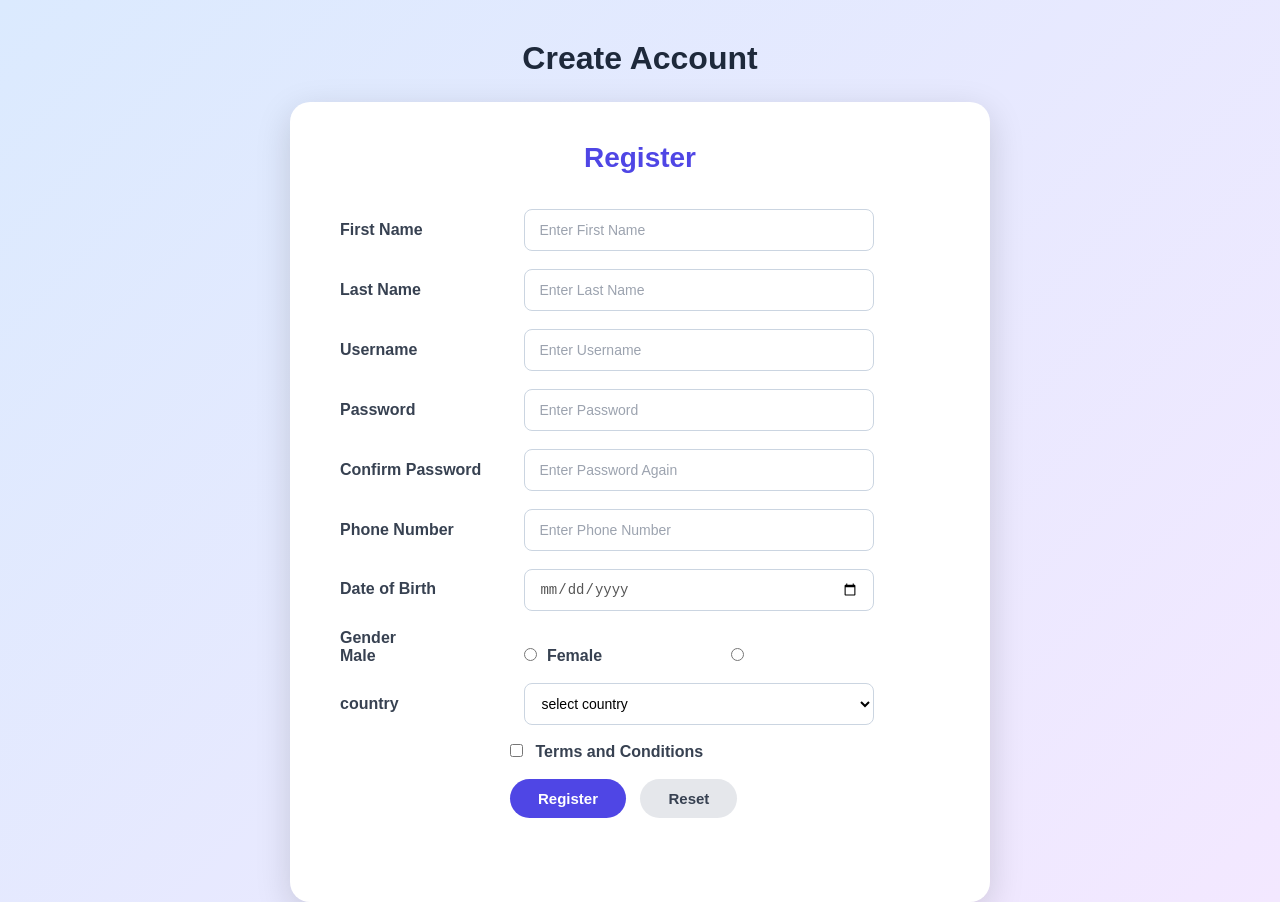
==== html/Forms/register.html @ 27fe1ccb "changes" ====
<!DOCTYPE html>
<html lang="en">
<head>
    <meta charset="UTF-8">
    <meta name="viewport" content="width=device-width, initial-scale=1.0">
    <title>Create Account</title>
    
    <style>
        * {
    box-sizing: border-box;
}

body {
    margin: 0;
    font-family: Arial, sans-serif;
    background: linear-gradient(135deg, #dbeafe, #f3e8ff);
    color: #222;
}

/* Main heading */
body > h1 {
    text-align: center;
    margin-top: 40px;
    margin-bottom: 25px;
    font-size: 32px;
    color: #1e293b;
}

/* Form container */
body > div {
    width: 700px;
    min-height: 800px;
    height: auto;
    margin: 0 auto 50px auto;
    padding: 40px 50px;
    border: none !important;
    border-radius: 20px !important;
    background-color: white;
    box-shadow: 0 10px 35px rgba(0, 0, 0, 0.15);
}

/* Form */
form {
    text-align: left;
}

/* Heading inside form */
form h1 {
    text-align: center;
    margin-top: 0;
    margin-bottom: 35px;
    font-size: 28px;
    color: #4f46e5;
}

/* Normal labels */
form > label {
    display: inline-block;
    width: 170px;
    font-size: 16px;
    font-weight: 600;
    color: #374151;
}

/* Text inputs */
form > input[type="text"],
form > input[type="password"],
form > input[type="number"],
form > input[type="date"] {
    width: 350px;
    height: 42px;
    padding: 10px 14px;
    margin-left: 10px;
    border: 1px solid #cbd5e1;
    border-radius: 8px;
    font-size: 14px;
    outline: none;
    transition: 0.3s;
}

/* Input focus */
form > input[type="text"]:focus,
form > input[type="password"]:focus,
form > input[type="number"]:focus,
form > input[type="date"]:focus {
    border-color: #6366f1;
    box-shadow: 0 0 0 3px rgba(99, 102, 241, 0.15);
}

/* Placeholder */
input::placeholder {
    color: #9ca3af;
}

/* Date input */
input[type="date"] {
    color: #555;
}

/* Gender section */
input[type="radio"] {
    width: auto;
    margin: 0 5px 0 10px;
    accent-color: #4f46e5;
}

/* Country dropdown */
select {
    width: 350px;
    height: 42px;
    margin-left: 10px;
    padding: 0 12px;
    border: 1px solid #cbd5e1;
    border-radius: 8px;
    font-size: 14px;
    background-color: white;
    outline: none;
    cursor: pointer;
}

select:focus {
    border-color: #6366f1;
    box-shadow: 0 0 0 3px rgba(99, 102, 241, 0.15);
}

/* Terms checkbox */
input[type="checkbox"] {
    width: auto;
    margin: 0 8px 0 170px;
    accent-color: #4f46e5;
}

/* Buttons */
button {
    padding: 11px 28px;
    border: none;
    border-radius: 25px;
    font-size: 15px;
    font-weight: 600;
    cursor: pointer;
    transition: 0.3s;
}

/* Register button */
button[type="submit"] {
    background-color: #4f46e5;
    color: white;
    margin-left: 170px;
}

button[type="submit"]:hover {
    background-color: #3730a3;
    transform: translateY(-2px);
}

/* Reset button */
button[type="reset"] {
    background-color: #e5e7eb;
    color: #374151;
    margin-left: 10px;
}

button[type="reset"]:hover {
    background-color: #d1d5db;
    transform: translateY(-2px);
}

/* Responsive design */
@media (max-width: 750px) {

    body > div {
        width: 90%;
        padding: 30px 20px;
    }

    form > label {
        width: 100%;
        margin-bottom: 7px;
    }

    form > input[type="text"],
    form > input[type="password"],
    form > input[type="number"],
    form > input[type="date"],
    select {
        width: 100%;
        margin-left: 0;
    }

    input[type="checkbox"] {
        margin-left: 0;
    }

    button[type="submit"] {
        margin-left: 0;
    }
}
    </style>
</head>
<body>
    <h1>Create Account</h1>

    <div style="border: 2px solid black; width: 700px; height: 800px; margin: auto; border-radius: 10px;">
        <form action="">
            <h1>Register</h1>
            <label>First Name</label>
            <input type="text" placeholder="Enter First Name">
            <br><br>
            <label>Last Name</label>
            <input type="text" placeholder="Enter Last Name">
            <br><br>
            <label>Username</label>
            <input type="text" placeholder="Enter Username">
            <br><br>
            <label>Password</label>
            <input type="password" placeholder="Enter Password">
            <br><br>
            <label>Confirm Password</label>
            <input type="text" placeholder="Enter Password Again">
            <br><br>
            <label>Phone Number</label>
            <input type="number" placeholder="Enter Phone Number">
            <br><br>
            <label>Date of Birth</label>
            <input type="date" placeholder="Enter Date of Birth">
            <br><br>
            <label>Gender</label>
            <br>
            <label for="male">Male</label>
            <input type="radio" id = "male" name = "a" value = "Male">
            <label for="female">Female </label>
            <input type="radio" name = "a" id="female" value = "Female">
            <br><br>
            <label>country</label>
            <select>
             <option>select country</option>   
            <option>INDIA</option>
            </select>
            <br><br>
            <input type="checkbox">
            <label>Terms and Conditions</label>
            <br><br>
            <button type="submit">Register</button>
            <button type="reset">Reset</button>
            
            
        </form>
    </div>
    
</body>
</html>
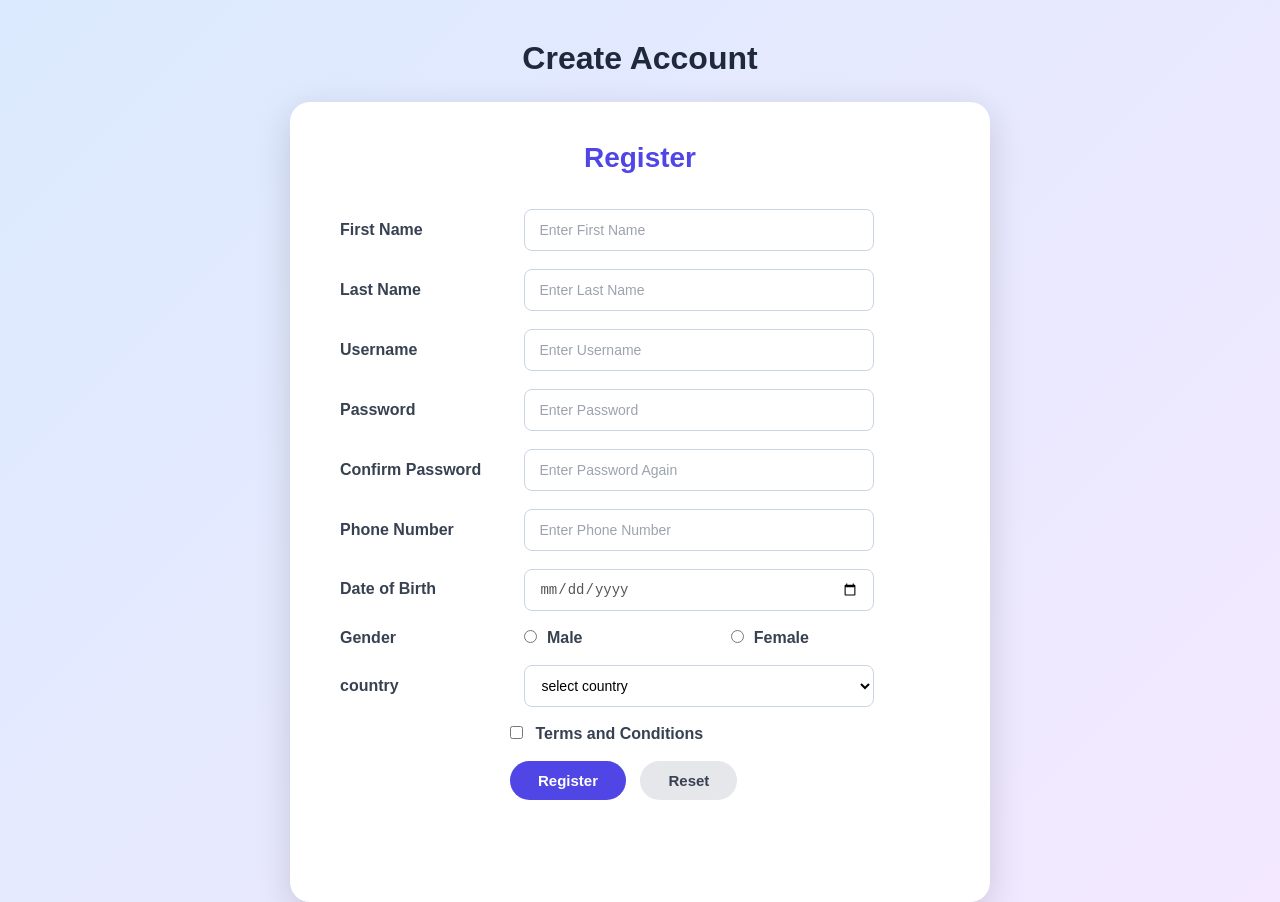
==== commit 2d5c28fa: "changes" ====
--- a/html/Forms/register.html
+++ b/html/Forms/register.html
@@ -201,7 +201,7 @@
     <h1>Create Account</h1>
 
     <div style="border: 2px solid black; width: 700px; height: 800px; margin: auto; border-radius: 10px;">
-        <form action="">
+        <form action="Haaland.jpeg">
             <h1>Register</h1>
             <label>First Name</label>
             <input type="text" placeholder="Enter First Name">
@@ -225,11 +225,10 @@
             <input type="date" placeholder="Enter Date of Birth">
             <br><br>
             <label>Gender</label>
-            <br>
+            <input type="radio" id = "male" name = "a" value = "Male">
             <label for="male">Male</label>
-            <input type="radio" id = "male" name = "a" value = "Male">
+            <input type="radio" name = "a" id="female" value = "Female">
             <label for="female">Female </label>
-            <input type="radio" name = "a" id="female" value = "Female">
             <br><br>
             <label>country</label>
             <select>
